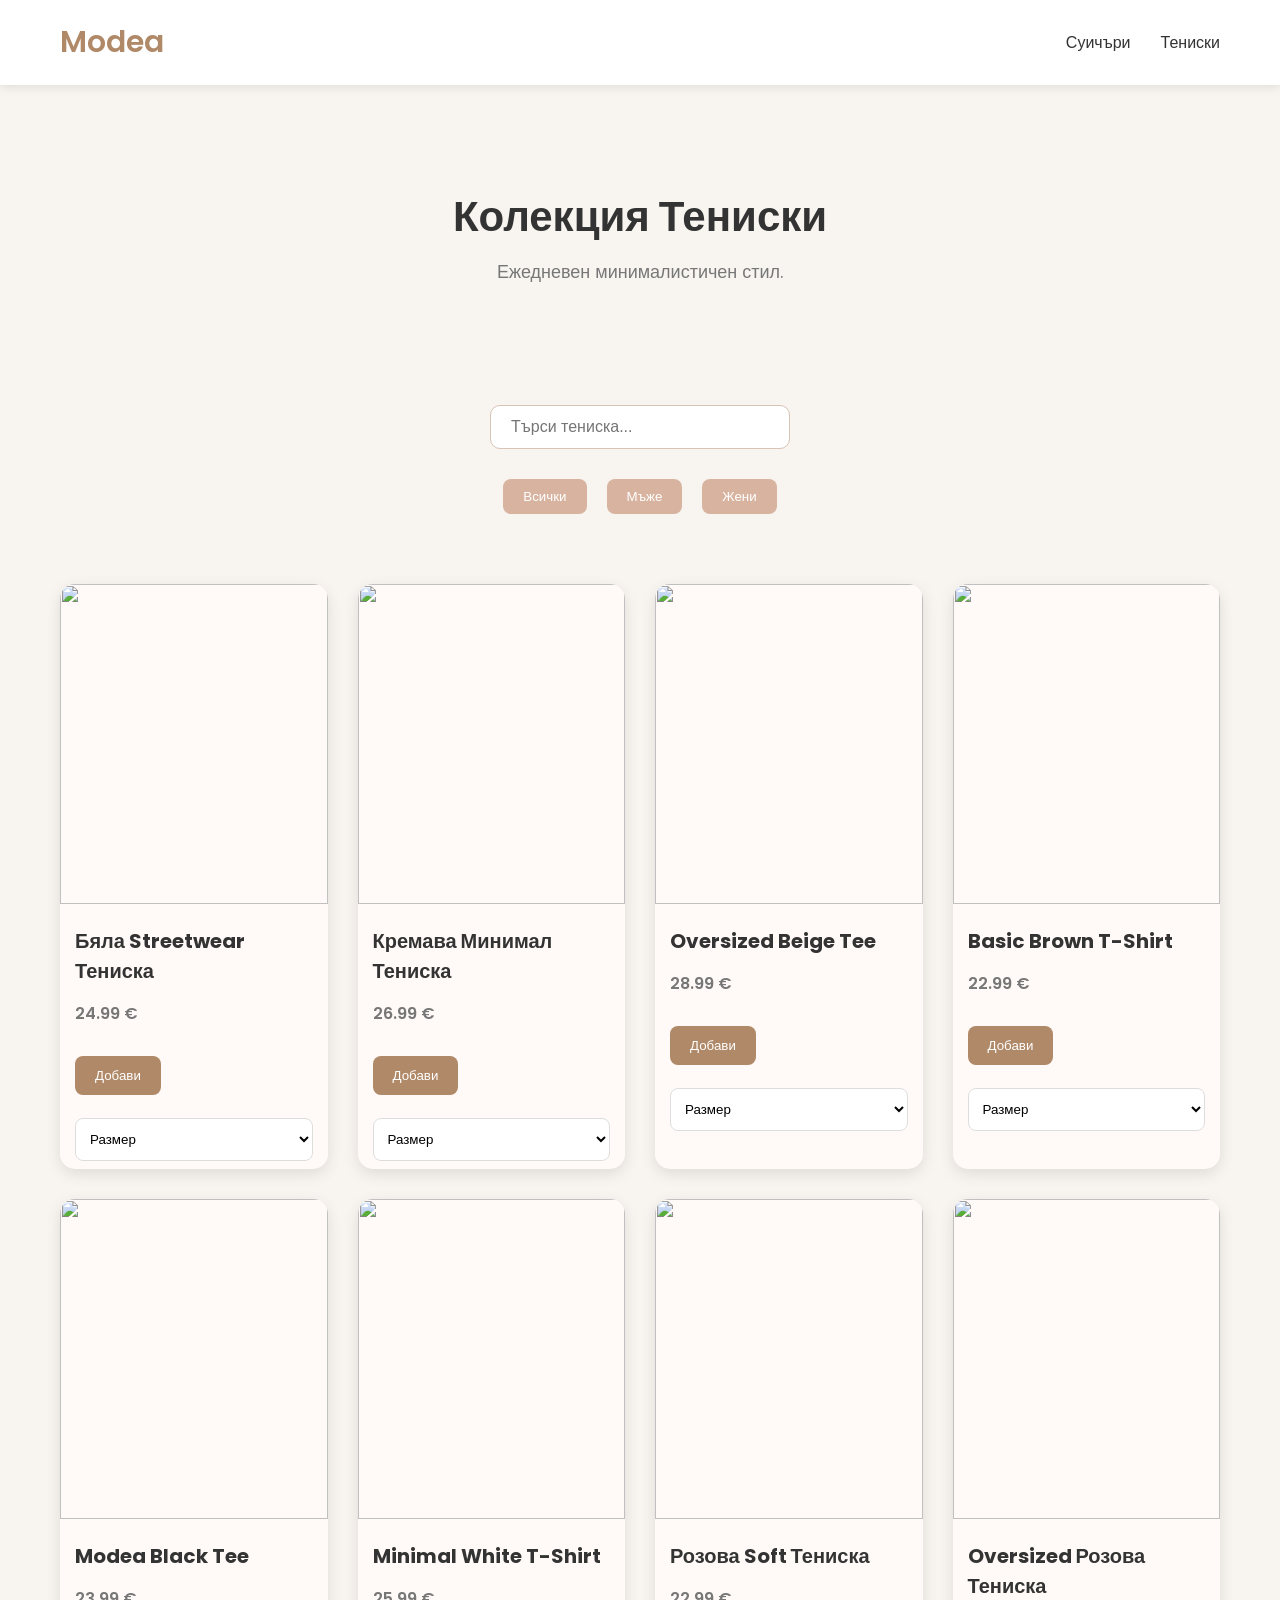
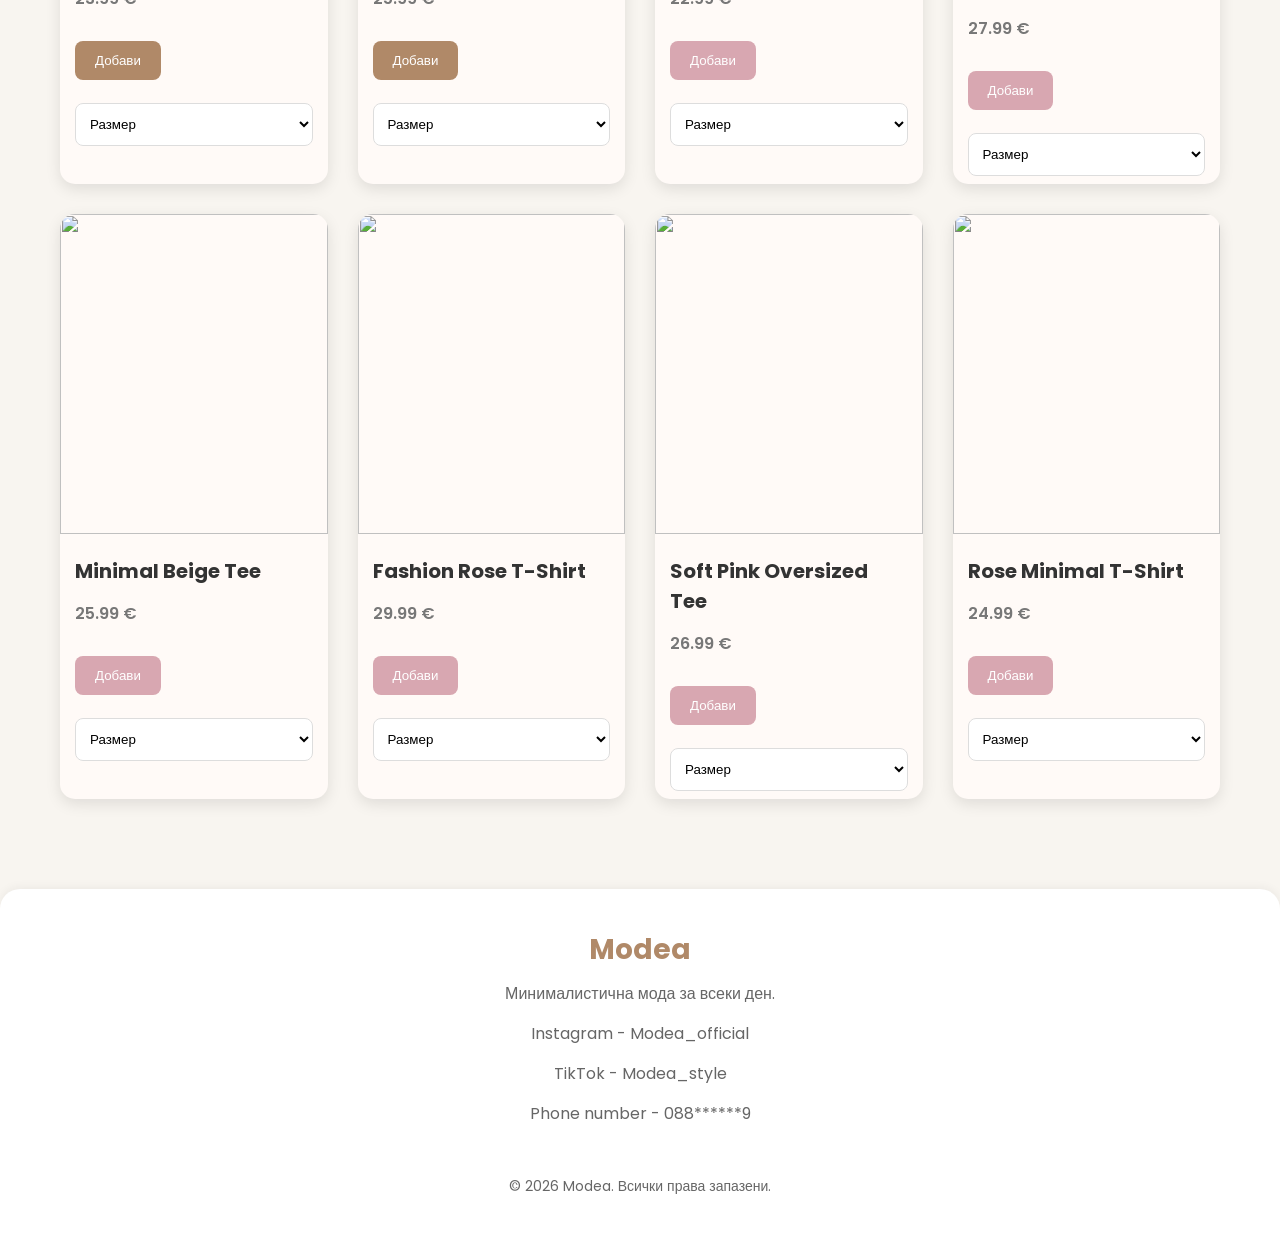
==== Darina/tshirts.html @ 27cef229 "Add files via upload" ====
<!DOCTYPE html>
<html lang="bg">
<head>
    <meta charset="UTF-8">
    <meta name="viewport" content="width=device-width, initial-scale=1.0">
    <title>Modea - Тениски</title>

    <link rel="stylesheet" href="style.css">

    <link href="https://fonts.googleapis.com/css2?family=Poppins:wght@300;400;500;600&display=swap" rel="stylesheet">
</head>

<body>

<header>

    <nav class="navbar">

        <h1 class="logo">Modea</h1>

        <ul class="nav-links">

            <li><a href="hoodies.html">Суичъри</a></li>
            <li><a href="tshirts.html">Тениски</a></li>

        </ul>

    </nav>

</header>

<section class="hero">

    <div class="hero-text">

        <h2>Колекция Тениски</h2>

        <p>Ежедневен минималистичен стил.</p>

    </div>

</section>

<section class="search-section">

    <input type="text" id="searchInput" placeholder="Търси тениска...">

</section>

<section class="categories">

    <button class="category-btn" data-category="all">Всички</button>

    <button class="category-btn" data-category="men">Мъже</button>

    <button class="category-btn" data-category="women">Жени</button>

</section>

<section class="products">

    <div class="product-card men">
        <img src="https://images.unsplash.com/photo-1521572163474-6864f9cf17ab?q=80&w=900">
        <h3>Бяла Streetwear Тениска</h3>
        <p class="price">24.99 €</p>
        <button class="cart-btn">Добави</button>
        <select class="size-select">
        <option>Размер</option>
        <option>S</option>
        <option>M</option>
        <option>L</option>
        <option>XL</option>
    </select>
    </div>

    <div class="product-card men">
        <img src="https://image.hm.com/assets/hm/61/ac/61ac3ce76634c78d629ba67df80b3dd38107c9e8.jpg?imwidth=2160">
        <h3>Кремава Минимал Тениска</h3>
        <p class="price">26.99 €</p>
        <button class="cart-btn">Добави</button>
        <select class="size-select">
        <option>Размер</option>
        <option>S</option>
        <option>M</option>
        <option>L</option>
        <option>XL</option>
    </select>
    </div>

    <div class="product-card men">
        <img src="https://tse3.mm.bing.net/th/id/OIP.4ifh0CZgHe0BQqjn7zXRowHaLH?rs=1&pid=ImgDetMain&o=7&rm=3">
        <h3>Oversized Beige Tee</h3>
        <p class="price">28.99 €</p>
        <button class="cart-btn">Добави</button>
        <select class="size-select">
        <option>Размер</option>
        <option>S</option>
        <option>M</option>
        <option>L</option>
        <option>XL</option>
    </select>
    </div>

    <div class="product-card men">
        <img src="https://i.pinimg.com/736x/4c/9c/8e/4c9c8e9295b634ae2020170e524168fb.jpg">
        <h3>Basic Brown T-Shirt</h3>
        <p class="price">22.99 €</p>
        <button class="cart-btn">Добави</button>
        <select class="size-select">
        <option>Размер</option>
        <option>S</option>
        <option>M</option>
        <option>L</option>
        <option>XL</option>
    </select>
    </div>

    <div class="product-card men">
        <img src="https://tse4.mm.bing.net/th/id/OIP.w_yblLeJsHOOVArUmFjzpAHaHa?rs=1&pid=ImgDetMain&o=7&rm=3">
        <h3>Modea Black Tee</h3>
        <p class="price">23.99 €</p>
        <button class="cart-btn">Добави</button>
        <select class="size-select">
        <option>Размер</option>
        <option>S</option>
        <option>M</option>
        <option>L</option>
        <option>XL</option>
    </select>
    </div>

    <div class="product-card men">
        <img src="https://images.playground.com/cm075mshs031y84ffcvlgq62n_original.jpeg">
        <h3>Minimal White T-Shirt</h3>
        <p class="price">25.99 €</p>
        <button class="cart-btn">Добави</button>
        <select class="size-select">
        <option>Размер</option>
        <option>S</option>
        <option>M</option>
        <option>L</option>
        <option>XL</option>
    </select>
    </div>

    <div class="product-card women">
        <img src="https://tse4.mm.bing.net/th/id/OIP.S-bvP9fxpAwlTldciISqwQHaJ4?rs=1&pid=ImgDetMain&o=7&rm=3">
        <h3>Розова Soft Тениска</h3>
        <p class="price">22.99 €</p>
        <button class="cart-btn">Добави</button>
        <select class="size-select">
        <option>Размер</option>
        <option>S</option>
        <option>M</option>
        <option>L</option>
        <option>XL</option>
    </select>
    </div>

    <div class="product-card women">
        <img src="https://tse4.mm.bing.net/th/id/OIP.4FD2LmpvwrbTRhLIZg-TKwHaJQ?rs=1&pid=ImgDetMain&o=7&rm=3">
        <h3>Oversized Розова Тениска</h3>
        <p class="price">27.99 €</p>
        <button class="cart-btn">Добави</button>
        <select class="size-select">
        <option>Размер</option>
        <option>S</option>
        <option>M</option>
        <option>L</option>
        <option>XL</option>
    </select>
    </div>

    <div class="product-card women">
        <img src="https://www.luxuryformen.com/media/catalog/product/cache/59c05a363ebb999de8d751c6aa10215f/i/r/iro_woon_tshirt_beige.jpg">
        <h3>Minimal Beige Tee</h3>
        <p class="price">25.99 €</p>
        <button class="cart-btn">Добави</button>
        <select class="size-select">
        <option>Размер</option>
        <option>S</option>
        <option>M</option>
        <option>L</option>
        <option>XL</option>
    </select>
    </div>

    <div class="product-card women">
        <img src="https://i.pinimg.com/originals/81/1d/e5/811de57daad7f37d24ec6565cc587923.jpg">
        <h3>Fashion Rose T-Shirt</h3>
        <p class="price">29.99 €</p>
        <button class="cart-btn">Добави</button>
        <select class="size-select">
        <option>Размер</option>
        <option>S</option>
        <option>M</option>
        <option>L</option>
        <option>XL</option>
    </select>
    </div>

    <div class="product-card women">
        <img src="https://tse2.mm.bing.net/th/id/OIP.T0sqg2mlxctHgIb4heXw6AHaLz?rs=1&pid=ImgDetMain&o=7&rm=3">
        <h3>Soft Pink Oversized Tee</h3>
        <p class="price">26.99 €</p>
        <button class="cart-btn">Добави</button>
        <select class="size-select">
        <option>Размер</option>
        <option>S</option>
        <option>M</option>
        <option>L</option>
        <option>XL</option>
    </select>
    </div>

    <div class="product-card women">
        <img src="https://thumbs.dreamstime.com/b/minimalist-design-featuring-blank-pink-t-shirt-vibrant-pink-background-perfect-fashion-branding-projects-blank-pink-t-340720587.jpg">
        <h3>Rose Minimal T-Shirt</h3>
        <p class="price">24.99 €</p>
        <button class="cart-btn">Добави</button>
        <select class="size-select">
        <option>Размер</option>
        <option>S</option>
        <option>M</option>
        <option>L</option>
        <option>XL</option>
    </select>
    </div>

</section>

<footer class="footer">

    <div class="footer-content">

        <h2>Modea</h2>

        <p>Минималистична мода за всеки ден.</p>

            <p class="footer-links">Instagram - Modea_official </p>
            <p class="footer-links">TikTok - Modea_style </p>
            <p class="footer-links">Phone number - 088******9</p>
        
            <p class="copyright">
            © 2026 Modea. Всички права запазени.
        </p>

    </div>

</footer>

<script src="script.js"></script>

</body>
</html>
---- Darina/style.css ----
*{
    margin: 0;
    padding: 0;
    box-sizing: border-box;
}

body{
    font-family: 'Poppins', sans-serif;
    background-color: #f8f5f0;
    color: #333;
}

/* NAVBAR */

.navbar{
    display: flex;
    justify-content: space-between;
    align-items: center;

    padding: 20px 60px;

    background-color: white;

    box-shadow: 0 2px 10px rgba(0,0,0,0.1);
}

.logo{
    font-size: 30px;
    font-weight: 600;
    color: #b08968;
}

.nav-links{
    display: flex;
    list-style: none;
    gap: 30px;
}

.nav-links a{
    text-decoration: none;
    color: #333;
    font-weight: 500;
    transition: 0.3s;
}

.nav-links a:hover{
    color: #b08968;
}

.hero{
    height: 300px;

    display: flex;
    justify-content: center;
    align-items: center;

    text-align: center;
}

.hero-text h2{
    font-size: 42px;
    margin-bottom: 10px;
}

.hero-text p{
    font-size: 18px;
    color: #777;
}

/* SEARCH */

.search-section{
    display: flex;
    justify-content: center;

    margin-top: 20px;
}

#searchInput{
    width: 300px;

    padding: 12px 20px;

    border: 1px solid #d8c3b5;

    border-radius: 10px;

    outline: none;

    font-size: 16px;
}

.categories{
    display: flex;
    justify-content: center;

    gap: 20px;

    margin: 30px 0;
}

.category-btn{
    padding: 10px 20px;

    border: none;

    background-color: #d8b4a0;

    color: white;

    border-radius: 8px;

    cursor: pointer;

    transition: 0.3s;
}

.category-btn:hover{
    background-color: #bc8f78;
}

.products{
    display: grid;

    grid-template-columns: repeat(4, 1fr);

    gap: 30px;

    padding: 40px 60px;
}

.product-card{
    background-color: #fffaf7;

    border-radius: 15px;

    overflow: hidden;

    box-shadow: 0 5px 15px rgba(0,0,0,0.1);

    transition: 0.3s;
}

.product-card:hover{
    transform: translateY(-10px);
}

.product-card img{
    width: 100%;
    height: 320px;

    object-fit: cover;
}

.product-card h3{
    padding: 15px;
    font-size: 20px;
}

.price{
    padding: 0 15px;

    color: #777;

    margin-bottom: 15px;

    font-weight: 600;
}

.cart-btn{
    margin: 15px;

    padding: 12px 20px;

    border: none;

    color: white;

    border-radius: 8px;

    cursor: pointer;

    transition: 0.3s;
}

.men .cart-btn{
    background-color: #b08968;
}

.men .cart-btn:hover{
    background-color: #8f6b50;
}

.women .cart-btn{
    background-color: #d8a7b1;
}

.women .cart-btn:hover{
    background-color: #c48c98;
}

.footer{
    background-color: white;

    margin-top: 50px;

    padding: 40px 20px;

    text-align: center;

    border-top-left-radius: 20px;
    border-top-right-radius: 20px;

    box-shadow: 0 -2px 10px rgba(0,0,0,0.05);
}

.footer-content h2{
    font-size: 28px;

    margin-bottom: 10px;

    color: #b08968;
}

.footer-content p{
    color: #666;

    margin-bottom: 15px;
}

.footer-links{
    color: black;
}

/* RESPONSIVE */

@media(max-width: 1200px){

    .products{
        grid-template-columns: repeat(3, 1fr);
    }

}

@media(max-width: 900px){

    .products{
        grid-template-columns: repeat(2, 1fr);
    }

}

@media(max-width: 600px){

    .products{
        grid-template-columns: 1fr;
    }

    .navbar{
        flex-direction: column;
        gap: 15px;
    }

}

.copyright{
    margin-top: 50px;
    color: #aaa;
    font-size: 14px;
}

.size-select{
    width: calc(100% - 30px);
    margin: 8px 15px;
    padding: 10px;
    border-radius: 8px;
    border: 1px solid #ddd;
    font-family: 'Poppins', sans-serif;
    cursor: pointer;
    background-color: white;
}

.size-select:focus{
    outline: none;
    border-color: #b08968;
}
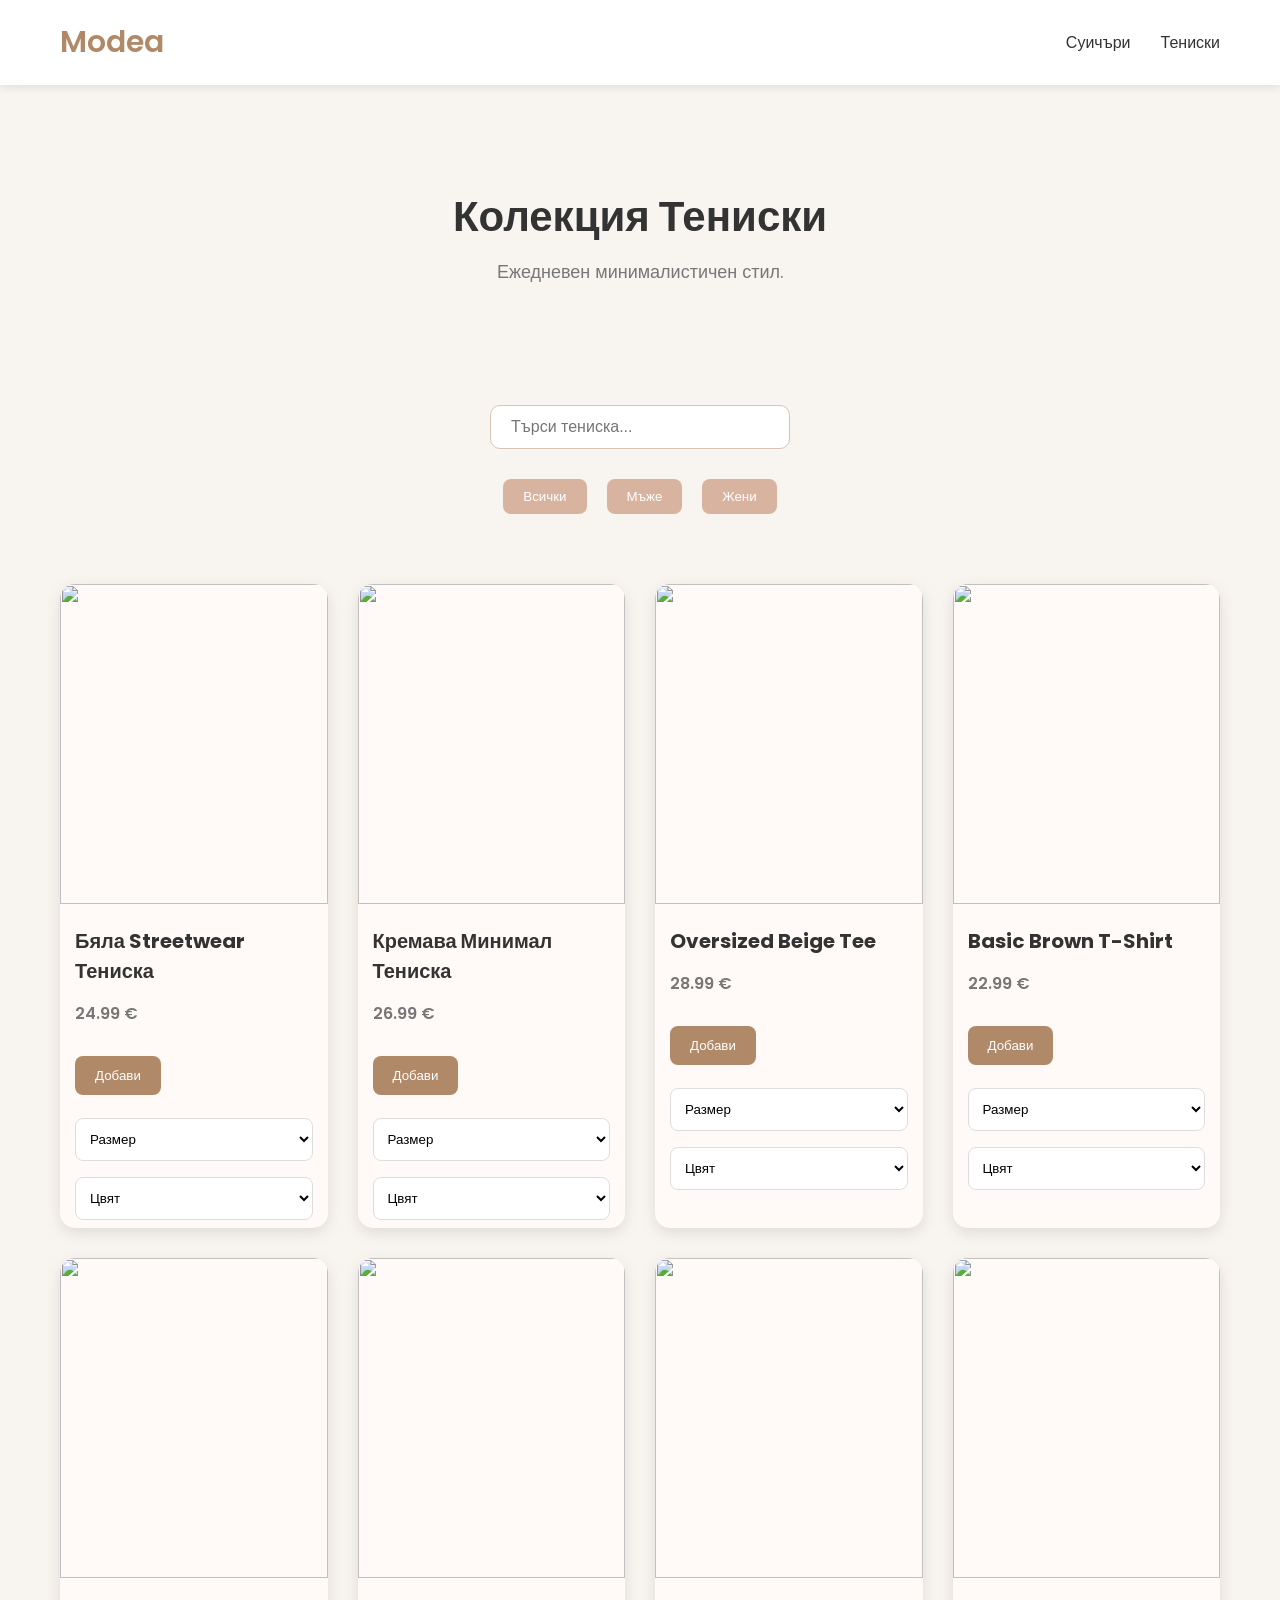
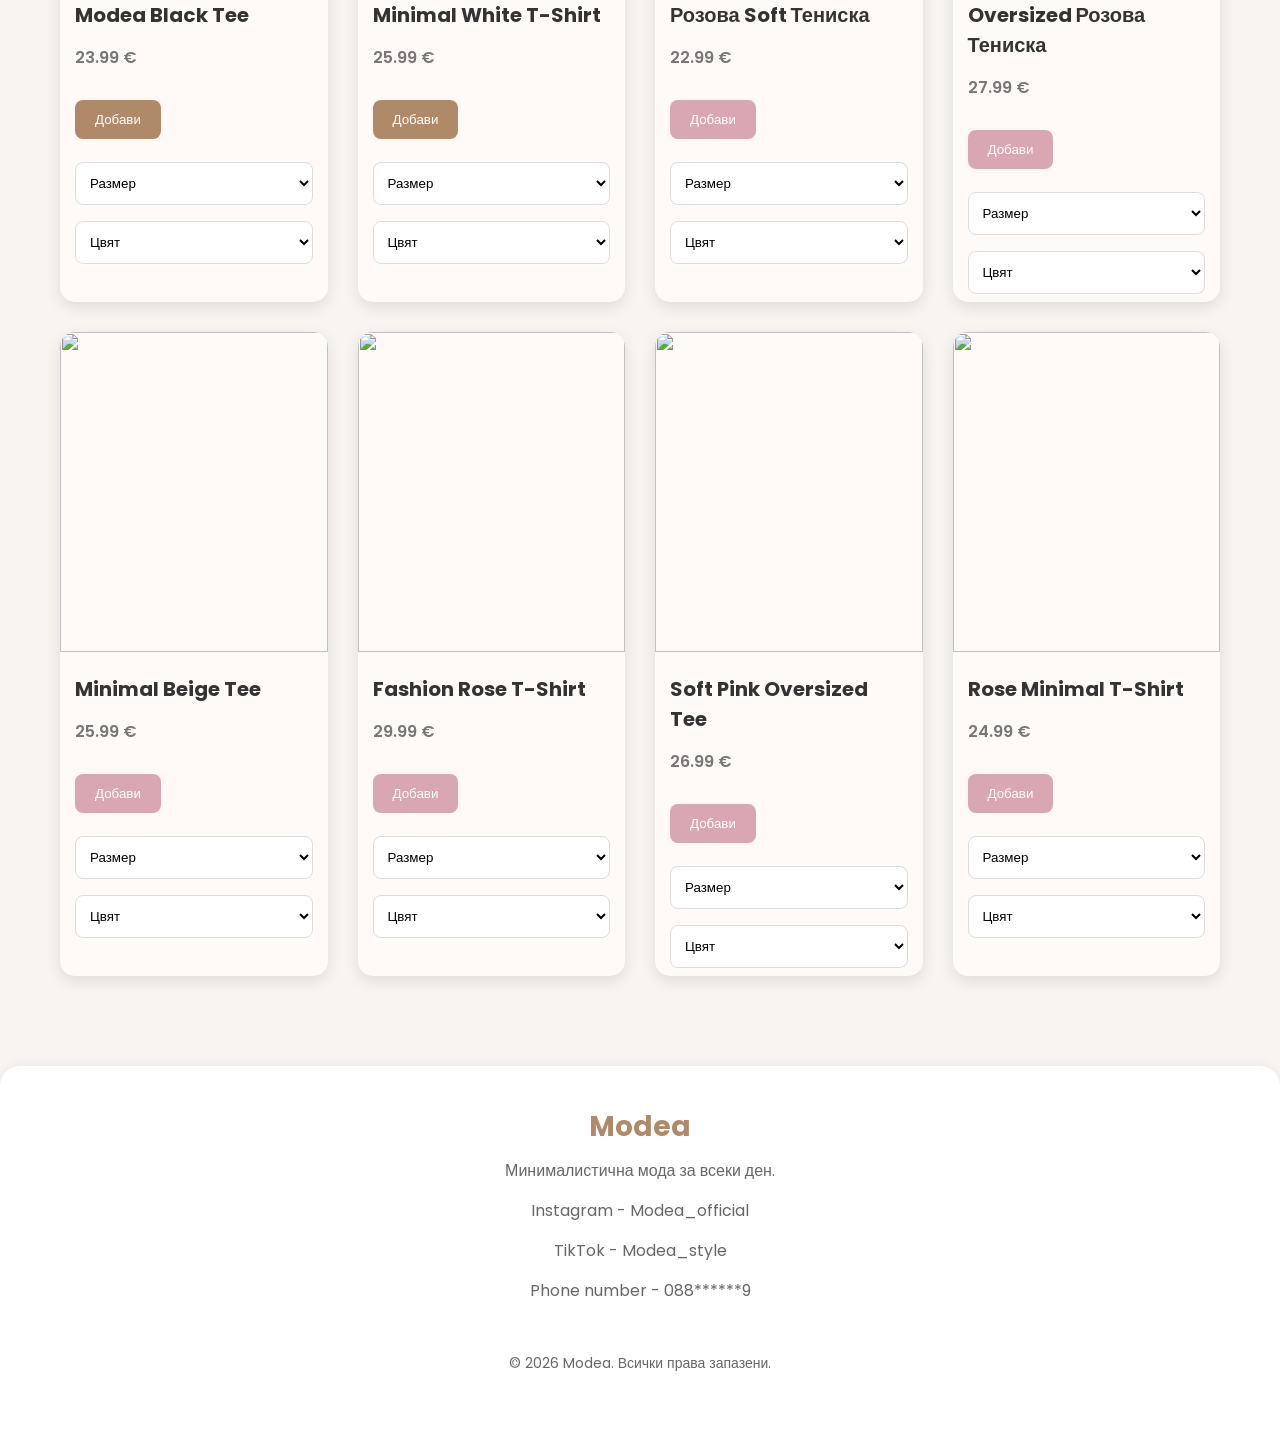
==== commit 92ed0d9e: "Enhance product cards with color selection Added color selection options for each product." ====
--- a/Darina/tshirts.html
+++ b/Darina/tshirts.html
@@ -71,6 +71,11 @@
         <option>L</option>
         <option>XL</option>
     </select>
+    <select class="color-select">
+        <option>Цвят</option>
+        <option>Черен</option>
+        <option>Бежов</option>
+    </select>
     </div>
 
     <div class="product-card men">
@@ -85,6 +90,11 @@
         <option>L</option>
         <option>XL</option>
     </select>
+    <select class="color-select">
+        <option>Цвят</option>
+        <option>Бял</option>
+        <option>Черен</option>
+    </select>
     </div>
 
     <div class="product-card men">
@@ -99,6 +109,11 @@
         <option>L</option>
         <option>XL</option>
     </select>
+    <select class="color-select">
+        <option>Цвят</option>
+        <option>Бял</option>
+        <option>Черен</option>
+    </select>
     </div>
 
     <div class="product-card men">
@@ -113,6 +128,11 @@
         <option>L</option>
         <option>XL</option>
     </select>
+    <select class="color-select">
+        <option>Цвят</option>
+        <option>Бял</option>
+        <option>Черен</option>
+    </select>
     </div>
 
     <div class="product-card men">
@@ -127,6 +147,11 @@
         <option>L</option>
         <option>XL</option>
     </select>
+    <select class="color-select">
+        <option>Цвят</option>
+        <option>Бял</option>
+        <option>Розов</option>
+    </select>
     </div>
 
     <div class="product-card men">
@@ -141,6 +166,11 @@
         <option>L</option>
         <option>XL</option>
     </select>
+    <select class="color-select">
+        <option>Цвят</option>
+        <option>Черен</option>
+        <option>Бежов</option>
+    </select>
     </div>
 
     <div class="product-card women">
@@ -155,6 +185,11 @@
         <option>L</option>
         <option>XL</option>
     </select>
+    <select class="color-select">
+        <option>Цвят</option>
+        <option>Бял</option>
+        <option>Черен</option>
+    </select>
     </div>
 
     <div class="product-card women">
@@ -169,6 +204,11 @@
         <option>L</option>
         <option>XL</option>
     </select>
+    <select class="color-select">
+        <option>Цвят</option>
+        <option>Бял</option>
+        <option>Черен</option>
+    </select>
     </div>
 
     <div class="product-card women">
@@ -183,6 +223,11 @@
         <option>L</option>
         <option>XL</option>
     </select>
+    <select class="color-select">
+        <option>Цвят</option>
+        <option>Бял</option>
+        <option>Черен</option>
+    </select>
     </div>
 
     <div class="product-card women">
@@ -197,6 +242,11 @@
         <option>L</option>
         <option>XL</option>
     </select>
+    <select class="color-select">
+        <option>Цвят</option>
+        <option>Бял</option>
+        <option>Черен</option>
+    </select>
     </div>
 
     <div class="product-card women">
@@ -211,6 +261,11 @@
         <option>L</option>
         <option>XL</option>
     </select>
+    <select class="color-select">
+        <option>Цвят</option>
+        <option>Бял</option>
+        <option>Черен</option>
+    </select>
     </div>
 
     <div class="product-card women">
@@ -224,6 +279,11 @@
         <option>M</option>
         <option>L</option>
         <option>XL</option>
+    </select>
+    <select class="color-select">
+        <option>Цвят</option>
+        <option>Бял</option>
+        <option>Черен</option>
     </select>
     </div>
 
@@ -252,4 +312,4 @@
 <script src="script.js"></script>
 
 </body>
-</html>+</html>
--- a/Darina/style.css
+++ b/Darina/style.css
@@ -270,7 +270,7 @@
     font-size: 14px;
 }
 
-.size-select{
+.size-select, .color-select{
     width: calc(100% - 30px);
     margin: 8px 15px;
     padding: 10px;
@@ -281,7 +281,7 @@
     background-color: white;
 }
 
-.size-select:focus{
+.size-select:focus, .color-select:focus{
     outline: none;
     border-color: #b08968;
-}+}
